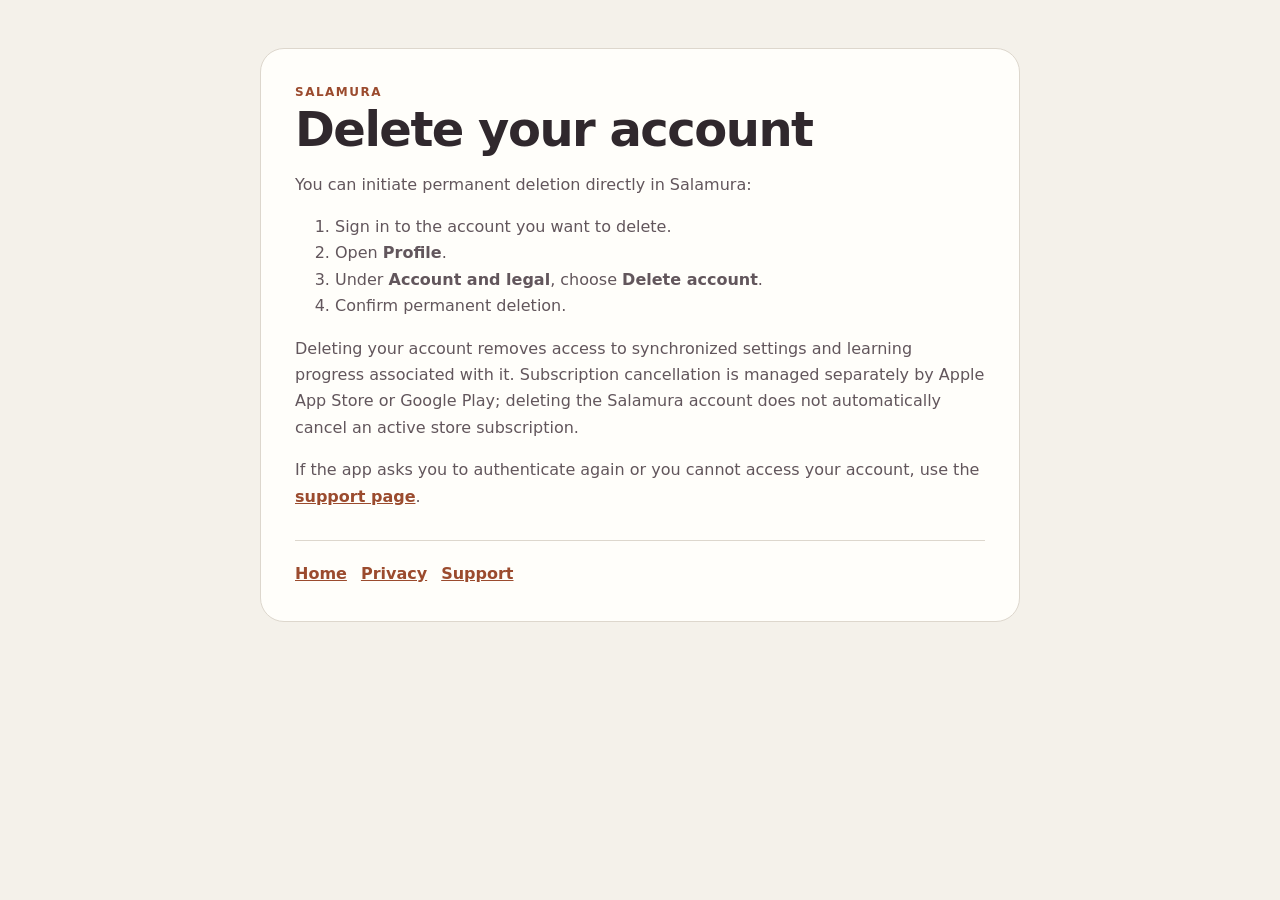
==== delete-account/index.html @ 4c5d991f "Initial docs site" ====
<!doctype html><html lang="en"><head><meta charset="utf-8"><meta name="viewport" content="width=device-width,initial-scale=1"><title>Delete Account · Salamura</title><link rel="stylesheet" href="../_shared.css"></head><body><main><div class="brand">Salamura</div><h1>Delete your account</h1><p>You can initiate permanent deletion directly in Salamura:</p><ol><li>Sign in to the account you want to delete.</li><li>Open <strong>Profile</strong>.</li><li>Under <strong>Account and legal</strong>, choose <strong>Delete account</strong>.</li><li>Confirm permanent deletion.</li></ol><p>Deleting your account removes access to synchronized settings and learning progress associated with it. Subscription cancellation is managed separately by Apple App Store or Google Play; deleting the Salamura account does not automatically cancel an active store subscription.</p><p>If the app asks you to authenticate again or you cannot access your account, use the <a href="../support/">support page</a>.</p><nav><a href="../">Home</a><a href="../privacy/">Privacy</a><a href="../support/">Support</a></nav></main></body></html>
---- _shared.css ----
:root{color-scheme:light;--bg:#f4f1ea;--card:#fffefa;--ink:#30282d;--muted:#62565c;--accent:#9b4b2e;--line:#ddd7cd}*{box-sizing:border-box}body{margin:0;background:var(--bg);color:var(--ink);font:16px/1.65 system-ui,-apple-system,BlinkMacSystemFont,"Segoe UI",sans-serif}main{width:min(760px,calc(100% - 32px));margin:48px auto;padding:34px;background:var(--card);border:1px solid var(--line);border-radius:24px}h1{margin:0 0 8px;font-size:clamp(32px,7vw,48px);line-height:1.1;letter-spacing:-1.5px}h2{margin-top:32px;font-size:21px}p,li{color:var(--muted)}a{color:var(--accent);font-weight:650}nav{display:flex;flex-wrap:wrap;gap:14px;margin-top:30px;padding-top:20px;border-top:1px solid var(--line)}.brand{font-weight:800;color:var(--accent);text-transform:uppercase;letter-spacing:1.5px;font-size:12px}.updated{font-size:13px;color:var(--muted)}@media(max-width:560px){main{margin:16px auto;padding:24px;border-radius:18px}}
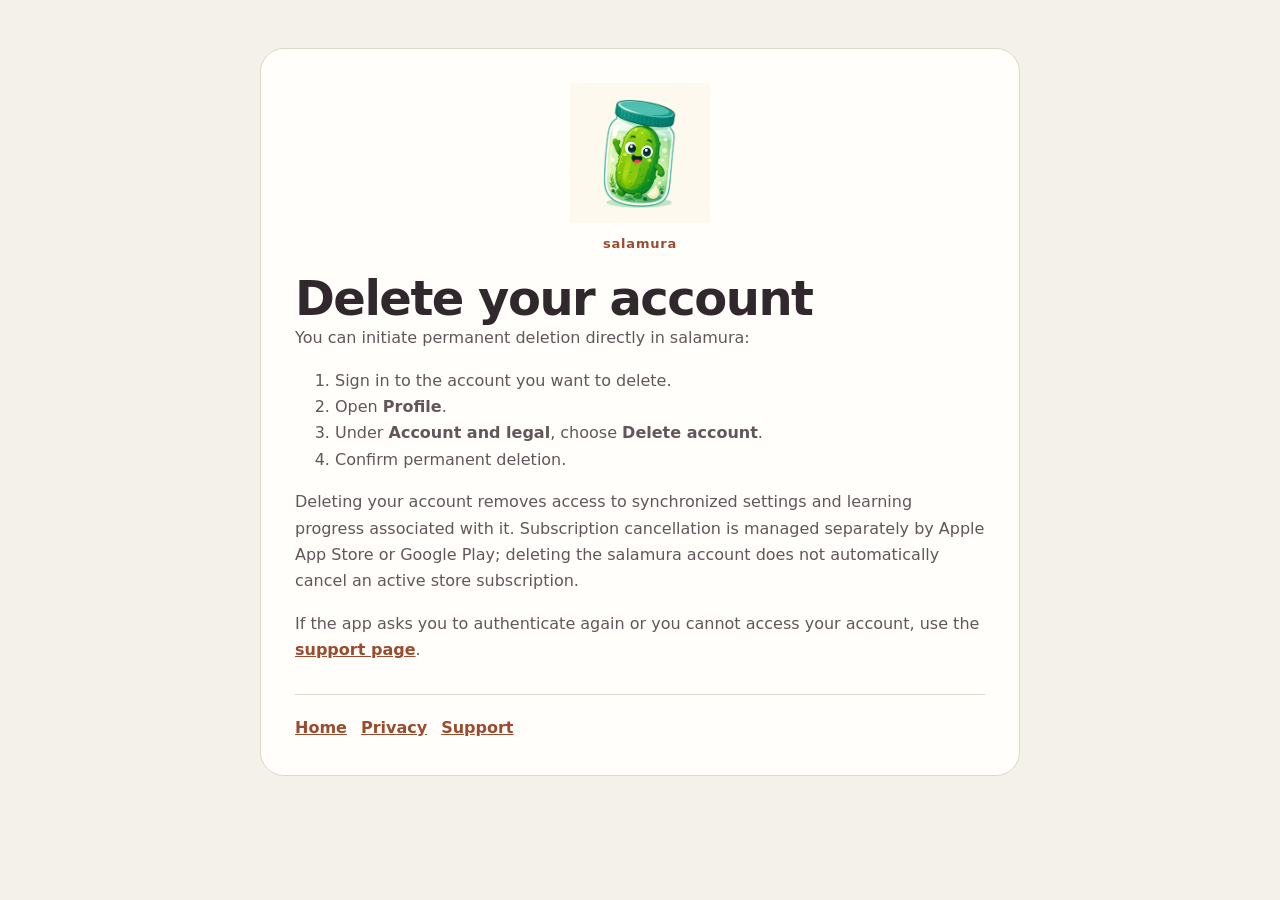
==== commit 33416657: "Add centered salamura logo" ====
--- a/delete-account/index.html
+++ b/delete-account/index.html
@@ -1 +1 @@
-<!doctype html><html lang="en"><head><meta charset="utf-8"><meta name="viewport" content="width=device-width,initial-scale=1"><title>Delete Account · Salamura</title><link rel="stylesheet" href="../_shared.css"></head><body><main><div class="brand">Salamura</div><h1>Delete your account</h1><p>You can initiate permanent deletion directly in Salamura:</p><ol><li>Sign in to the account you want to delete.</li><li>Open <strong>Profile</strong>.</li><li>Under <strong>Account and legal</strong>, choose <strong>Delete account</strong>.</li><li>Confirm permanent deletion.</li></ol><p>Deleting your account removes access to synchronized settings and learning progress associated with it. Subscription cancellation is managed separately by Apple App Store or Google Play; deleting the Salamura account does not automatically cancel an active store subscription.</p><p>If the app asks you to authenticate again or you cannot access your account, use the <a href="../support/">support page</a>.</p><nav><a href="../">Home</a><a href="../privacy/">Privacy</a><a href="../support/">Support</a></nav></main></body></html>
+<!doctype html><html lang="en"><head><meta charset="utf-8"><meta name="viewport" content="width=device-width,initial-scale=1"><title>Delete Account · salamura</title><link rel="stylesheet" href="../_shared.css"></head><body><main><header class="hero"><img class="logo" src="../logo.png" alt="salamura logo"><div class="brand">salamura</div></header><h1 class="page-title">Delete your account</h1><p class="lead copy">You can initiate permanent deletion directly in salamura:</p><ol><li>Sign in to the account you want to delete.</li><li>Open <strong>Profile</strong>.</li><li>Under <strong>Account and legal</strong>, choose <strong>Delete account</strong>.</li><li>Confirm permanent deletion.</li></ol><p class="copy">Deleting your account removes access to synchronized settings and learning progress associated with it. Subscription cancellation is managed separately by Apple App Store or Google Play; deleting the salamura account does not automatically cancel an active store subscription.</p><p class="copy">If the app asks you to authenticate again or you cannot access your account, use the <a href="../support/">support page</a>.</p><nav><a href="../">Home</a><a href="../privacy/">Privacy</a><a href="../support/">Support</a></nav></main></body></html>
--- a/_shared.css
+++ b/_shared.css
@@ -1 +1 @@
-:root{color-scheme:light;--bg:#f4f1ea;--card:#fffefa;--ink:#30282d;--muted:#62565c;--accent:#9b4b2e;--line:#ddd7cd}*{box-sizing:border-box}body{margin:0;background:var(--bg);color:var(--ink);font:16px/1.65 system-ui,-apple-system,BlinkMacSystemFont,"Segoe UI",sans-serif}main{width:min(760px,calc(100% - 32px));margin:48px auto;padding:34px;background:var(--card);border:1px solid var(--line);border-radius:24px}h1{margin:0 0 8px;font-size:clamp(32px,7vw,48px);line-height:1.1;letter-spacing:-1.5px}h2{margin-top:32px;font-size:21px}p,li{color:var(--muted)}a{color:var(--accent);font-weight:650}nav{display:flex;flex-wrap:wrap;gap:14px;margin-top:30px;padding-top:20px;border-top:1px solid var(--line)}.brand{font-weight:800;color:var(--accent);text-transform:uppercase;letter-spacing:1.5px;font-size:12px}.updated{font-size:13px;color:var(--muted)}@media(max-width:560px){main{margin:16px auto;padding:24px;border-radius:18px}}
+:root{color-scheme:light;--bg:#f4f1ea;--card:#fffefa;--ink:#30282d;--muted:#62565c;--accent:#9b4b2e;--line:#ddd7cd}*{box-sizing:border-box}body{margin:0;background:var(--bg);color:var(--ink);font:16px/1.65 system-ui,-apple-system,BlinkMacSystemFont,"Segoe UI",sans-serif}main{width:min(760px,calc(100% - 32px));margin:48px auto;padding:34px;background:var(--card);border:1px solid var(--line);border-radius:24px}.hero{display:flex;flex-direction:column;align-items:center;text-align:center;gap:10px;margin-bottom:18px}.logo{width:min(140px,34vw);height:auto;display:block}.brand{font-weight:800;color:var(--accent);text-transform:none;letter-spacing:.8px;font-size:13px}.page-title{margin:0;font-size:clamp(32px,7vw,48px);line-height:1.1;letter-spacing:-1.5px}.lead{margin:0}.copy{text-align:left}h2{margin-top:32px;font-size:21px}p,li{color:var(--muted)}a{color:var(--accent);font-weight:650}nav{display:flex;flex-wrap:wrap;gap:14px;margin-top:30px;padding-top:20px;border-top:1px solid var(--line)}.updated{font-size:13px;color:var(--muted)}@media(max-width:560px){main{margin:16px auto;padding:24px;border-radius:18px}}
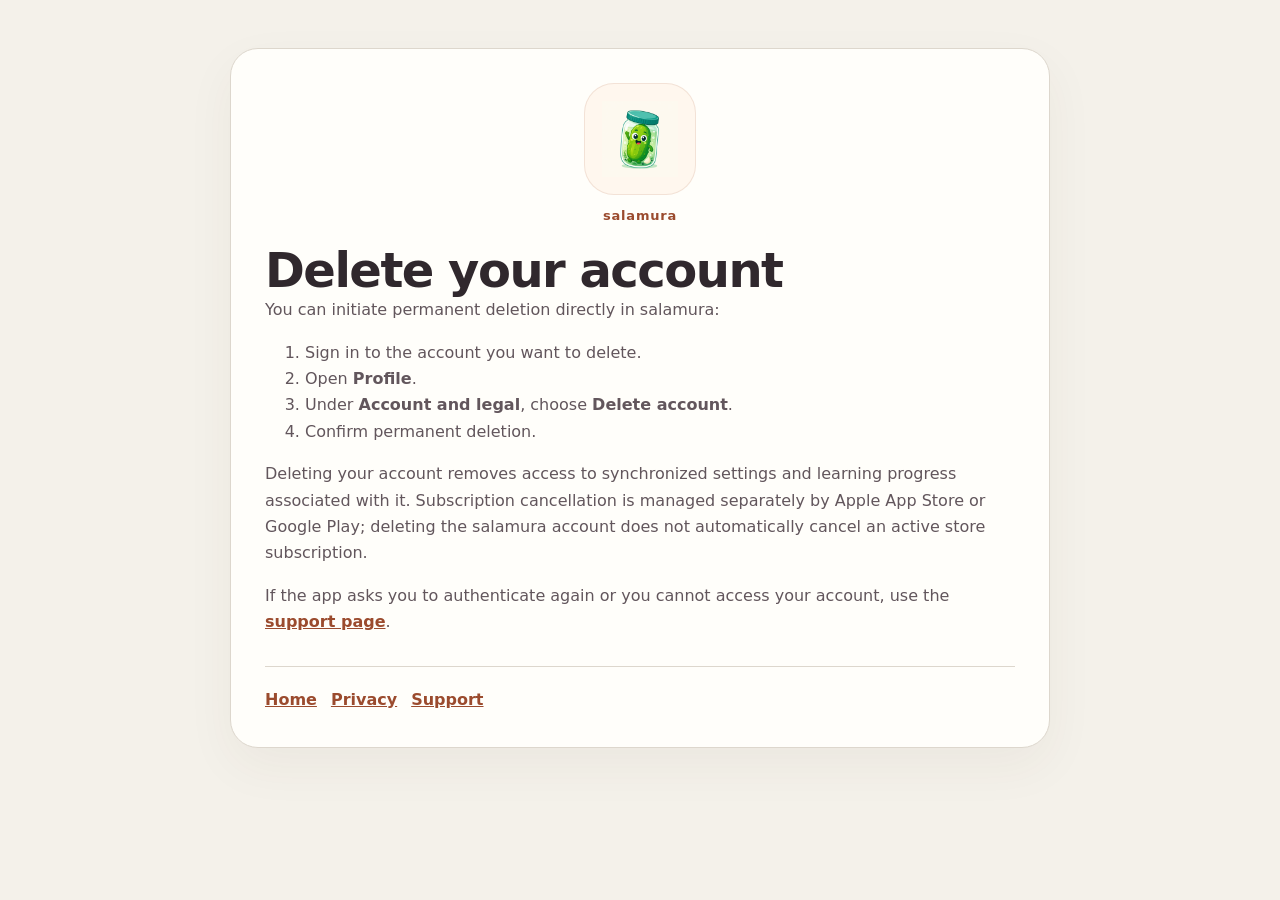
==== commit 5bbaaa85: "Polish docs landing and support pages" ====
--- a/delete-account/index.html
+++ b/delete-account/index.html
@@ -1 +1 @@
-<!doctype html><html lang="en"><head><meta charset="utf-8"><meta name="viewport" content="width=device-width,initial-scale=1"><title>Delete Account · salamura</title><link rel="stylesheet" href="../_shared.css"></head><body><main><header class="hero"><img class="logo" src="../logo.png" alt="salamura logo"><div class="brand">salamura</div></header><h1 class="page-title">Delete your account</h1><p class="lead copy">You can initiate permanent deletion directly in salamura:</p><ol><li>Sign in to the account you want to delete.</li><li>Open <strong>Profile</strong>.</li><li>Under <strong>Account and legal</strong>, choose <strong>Delete account</strong>.</li><li>Confirm permanent deletion.</li></ol><p class="copy">Deleting your account removes access to synchronized settings and learning progress associated with it. Subscription cancellation is managed separately by Apple App Store or Google Play; deleting the salamura account does not automatically cancel an active store subscription.</p><p class="copy">If the app asks you to authenticate again or you cannot access your account, use the <a href="../support/">support page</a>.</p><nav><a href="../">Home</a><a href="../privacy/">Privacy</a><a href="../support/">Support</a></nav></main></body></html>
+<!doctype html><html lang="en"><head><meta charset="utf-8"><meta name="viewport" content="width=device-width,initial-scale=1"><title>Delete Account · salamura</title><link rel="stylesheet" href="../_shared.css"></head><body><main><header class="hero"><div class="logoShell"><img class="logo" src="../logo.png" alt="salamura logo"></div><div class="brand">salamura</div></header><h1 class="page-title">Delete your account</h1><p class="lead copy">You can initiate permanent deletion directly in salamura:</p><ol><li>Sign in to the account you want to delete.</li><li>Open <strong>Profile</strong>.</li><li>Under <strong>Account and legal</strong>, choose <strong>Delete account</strong>.</li><li>Confirm permanent deletion.</li></ol><p class="copy">Deleting your account removes access to synchronized settings and learning progress associated with it. Subscription cancellation is managed separately by Apple App Store or Google Play; deleting the salamura account does not automatically cancel an active store subscription.</p><p class="copy">If the app asks you to authenticate again or you cannot access your account, use the <a href="../support/">support page</a>.</p><nav><a href="../">Home</a><a href="../privacy/">Privacy</a><a href="../support/">Support</a></nav></main></body></html>
--- a/_shared.css
+++ b/_shared.css
@@ -1 +1 @@
-:root{color-scheme:light;--bg:#f4f1ea;--card:#fffefa;--ink:#30282d;--muted:#62565c;--accent:#9b4b2e;--line:#ddd7cd}*{box-sizing:border-box}body{margin:0;background:var(--bg);color:var(--ink);font:16px/1.65 system-ui,-apple-system,BlinkMacSystemFont,"Segoe UI",sans-serif}main{width:min(760px,calc(100% - 32px));margin:48px auto;padding:34px;background:var(--card);border:1px solid var(--line);border-radius:24px}.hero{display:flex;flex-direction:column;align-items:center;text-align:center;gap:10px;margin-bottom:18px}.logo{width:min(140px,34vw);height:auto;display:block}.brand{font-weight:800;color:var(--accent);text-transform:none;letter-spacing:.8px;font-size:13px}.page-title{margin:0;font-size:clamp(32px,7vw,48px);line-height:1.1;letter-spacing:-1.5px}.lead{margin:0}.copy{text-align:left}h2{margin-top:32px;font-size:21px}p,li{color:var(--muted)}a{color:var(--accent);font-weight:650}nav{display:flex;flex-wrap:wrap;gap:14px;margin-top:30px;padding-top:20px;border-top:1px solid var(--line)}.updated{font-size:13px;color:var(--muted)}@media(max-width:560px){main{margin:16px auto;padding:24px;border-radius:18px}}
+:root{color-scheme:light;--bg:#f4f1ea;--card:#fffefa;--ink:#30282d;--muted:#62565c;--accent:#9b4b2e;--line:#ddd7cd;--surface:#fff7ee}*{box-sizing:border-box}body{margin:0;background:var(--bg);color:var(--ink);font:16px/1.65 system-ui,-apple-system,BlinkMacSystemFont,"Segoe UI",sans-serif}main{width:min(820px,calc(100% - 32px));margin:48px auto;padding:34px;background:var(--card);border:1px solid var(--line);border-radius:28px;box-shadow:0 18px 50px rgba(76,56,36,.05)}.hero{display:flex;flex-direction:column;align-items:center;text-align:center;gap:10px;margin-bottom:18px}.logoShell{width:112px;height:112px;display:flex;align-items:center;justify-content:center;border-radius:30px;background:var(--surface);border:1px solid rgba(155,75,46,.12)}.logo{width:76px;height:76px;display:block}.brand{font-weight:800;color:var(--accent);text-transform:none;letter-spacing:.8px;font-size:13px}.page-title{margin:0;font-size:clamp(32px,7vw,48px);line-height:1.1;letter-spacing:-1.5px}.lead{margin:0;max-width:56ch}.copy{text-align:left}h2{margin-top:32px;font-size:21px}p,li{color:var(--muted)}a{color:var(--accent);font-weight:650}.linkGrid{display:grid;grid-template-columns:repeat(2,minmax(0,1fr));gap:12px;margin-top:26px}.linkCard{display:flex;flex-direction:column;gap:4px;min-height:88px;padding:16px 17px;border:1px solid var(--line);border-radius:20px;background:var(--surface);text-decoration:none}.linkCard span{font-weight:700;color:var(--ink)}.linkCard em{font-style:normal;color:var(--muted)}nav{display:flex;flex-wrap:wrap;gap:14px;margin-top:30px;padding-top:20px;border-top:1px solid var(--line)}.updated{font-size:13px;color:var(--muted)}@media(max-width:560px){main{margin:16px auto;padding:24px;border-radius:18px}.linkGrid{grid-template-columns:1fr}.logoShell{width:102px;height:102px}.logo{width:68px;height:68px}}
